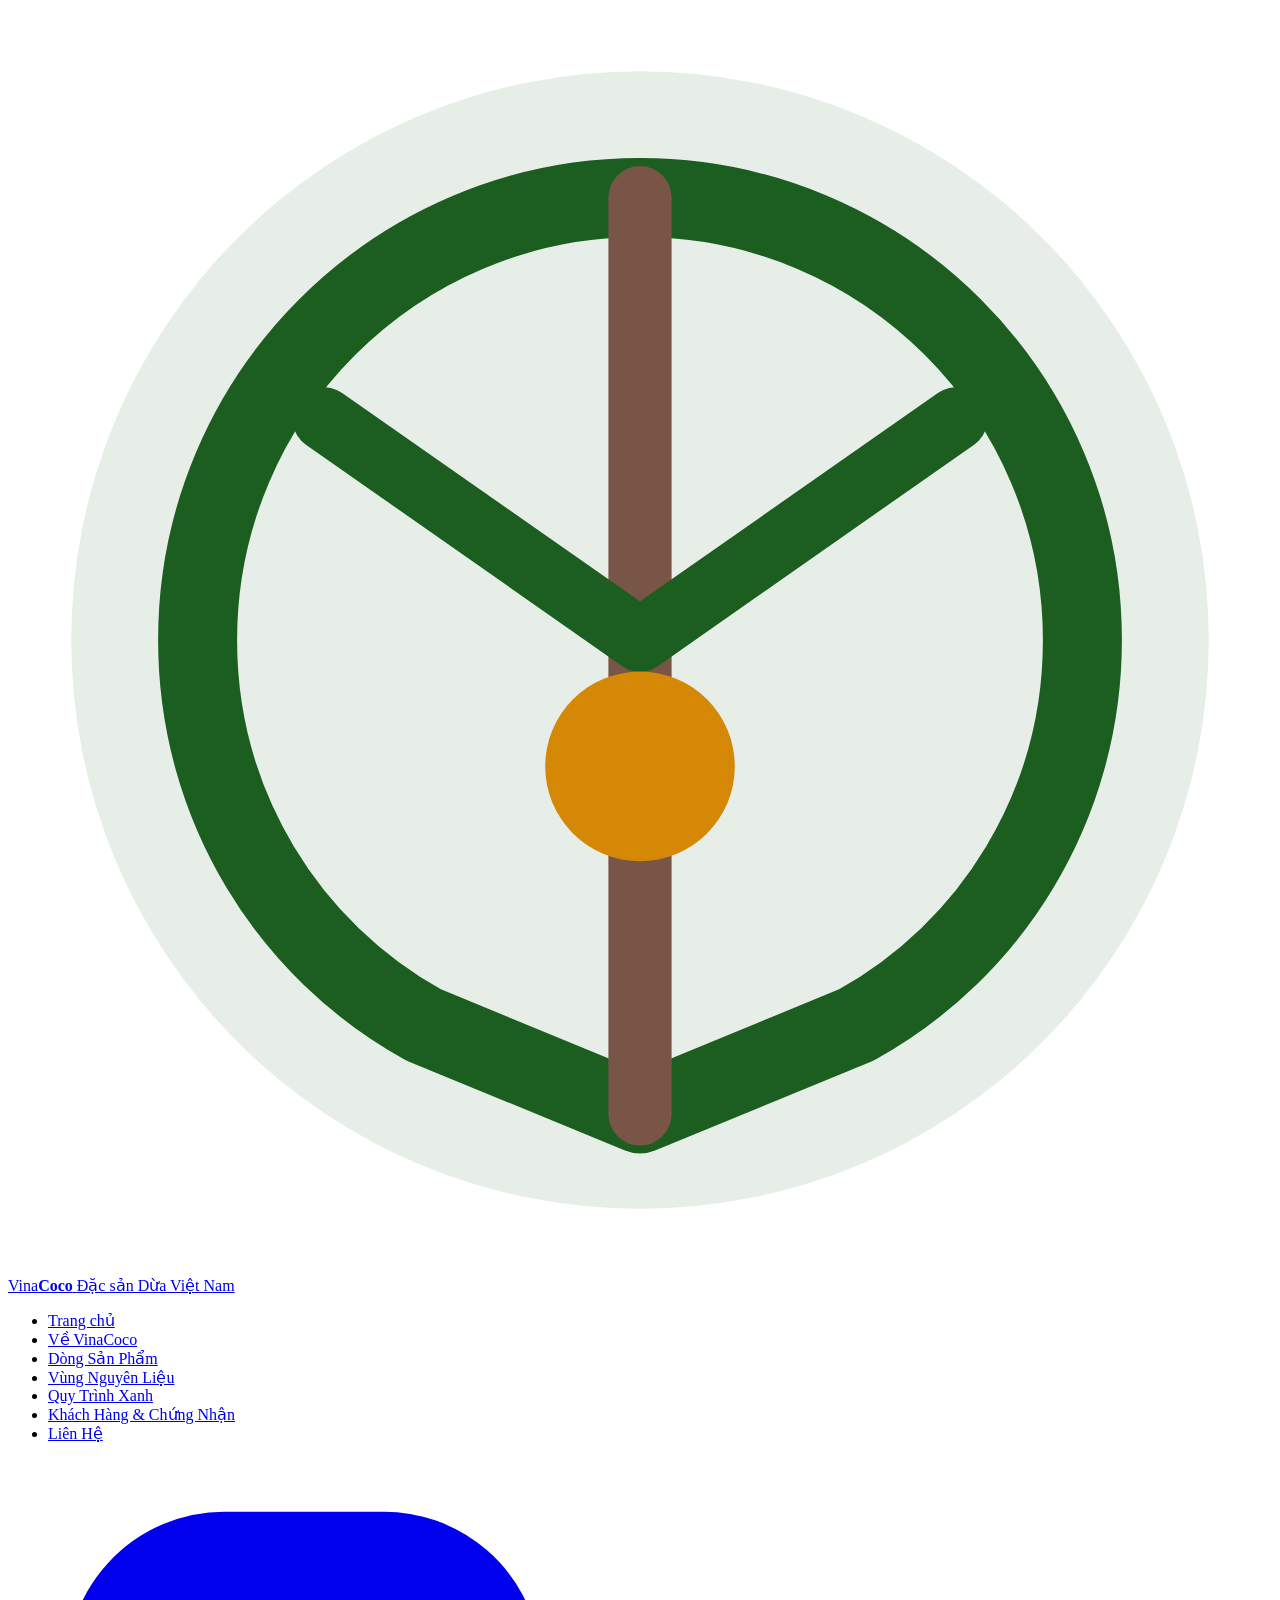
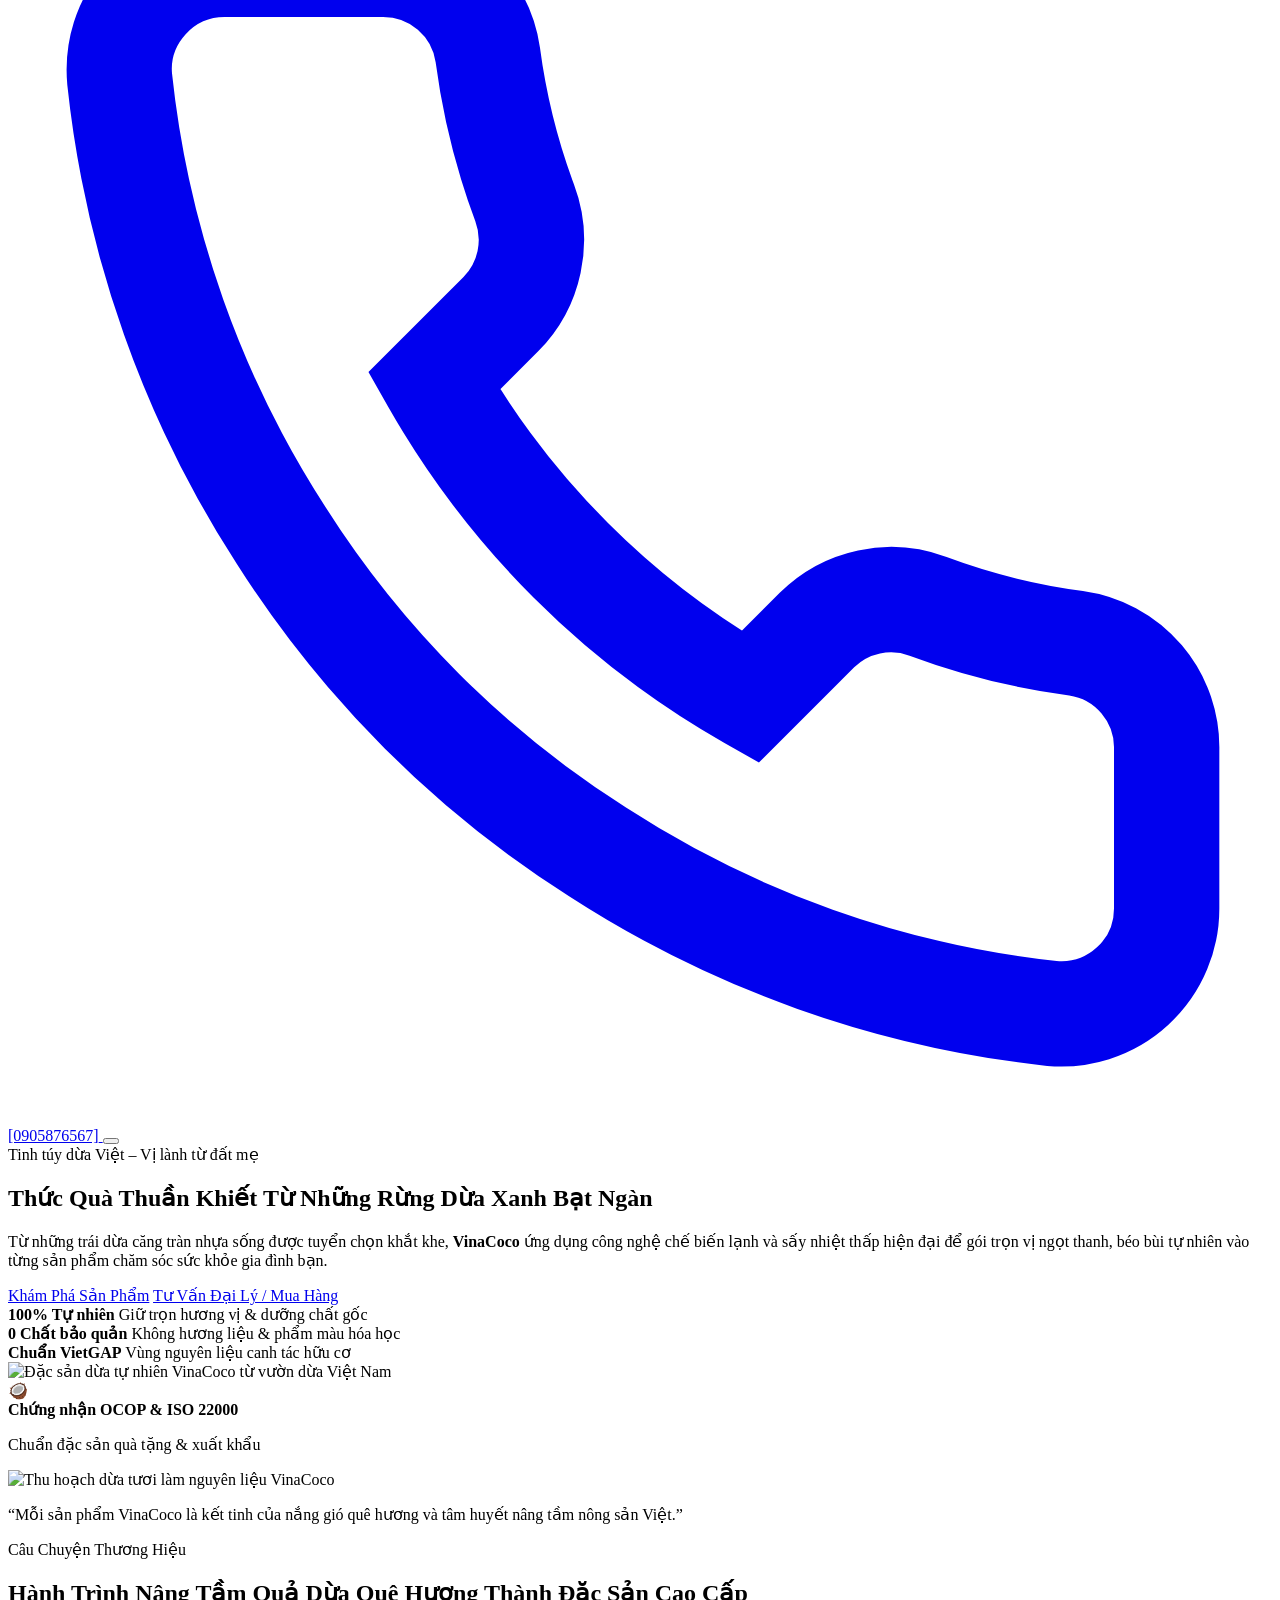
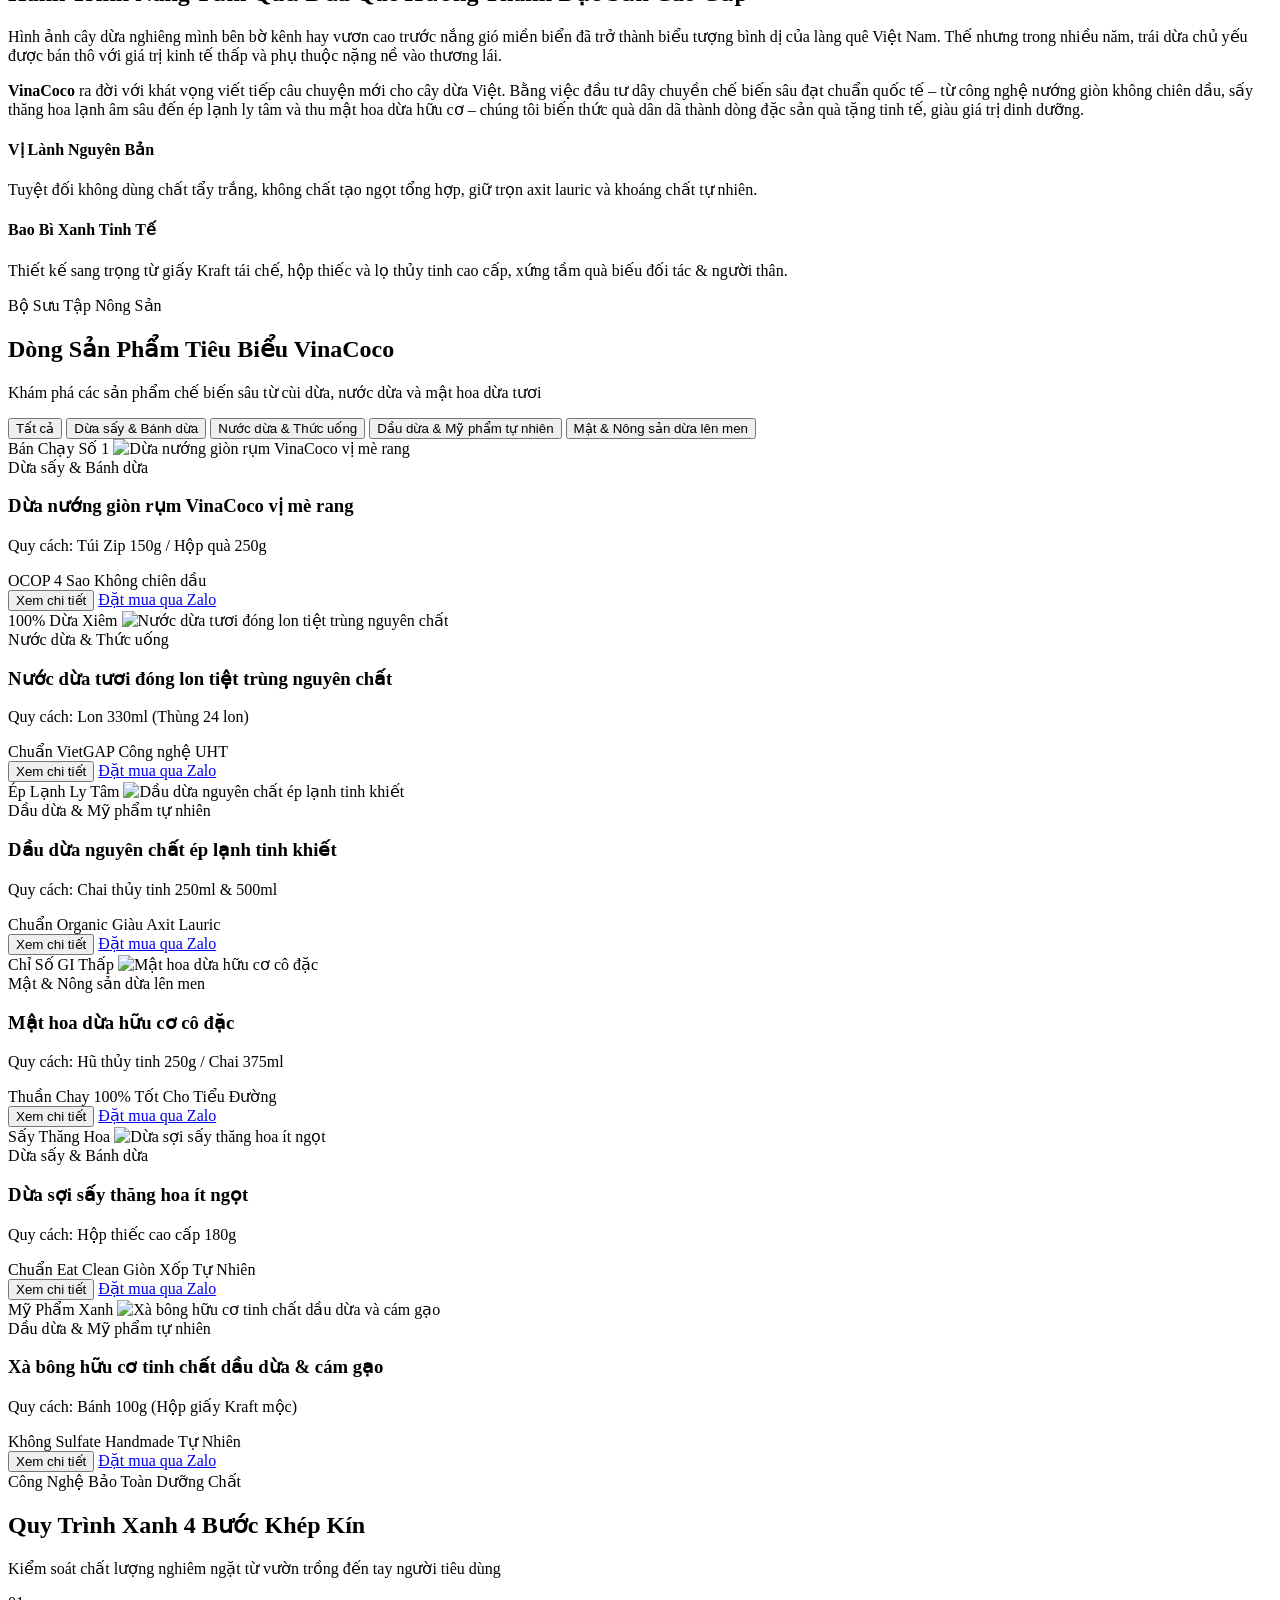
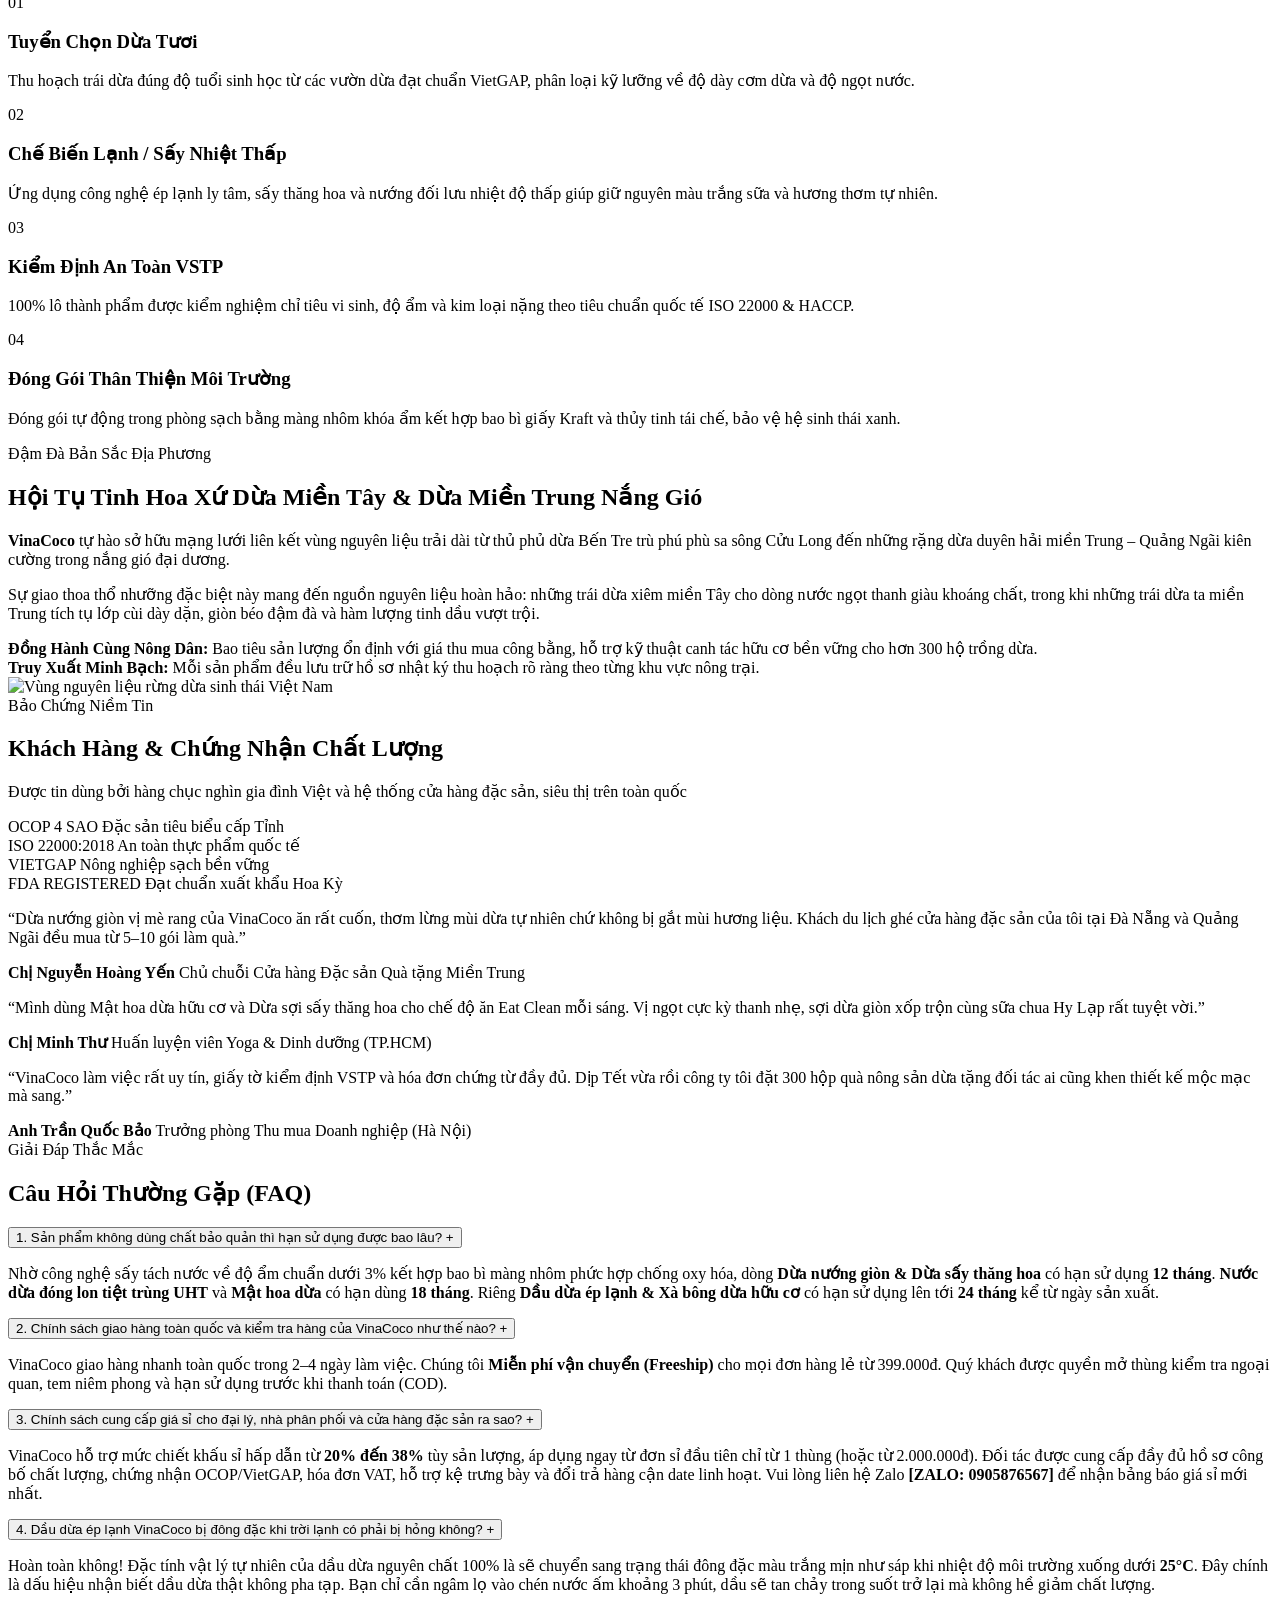
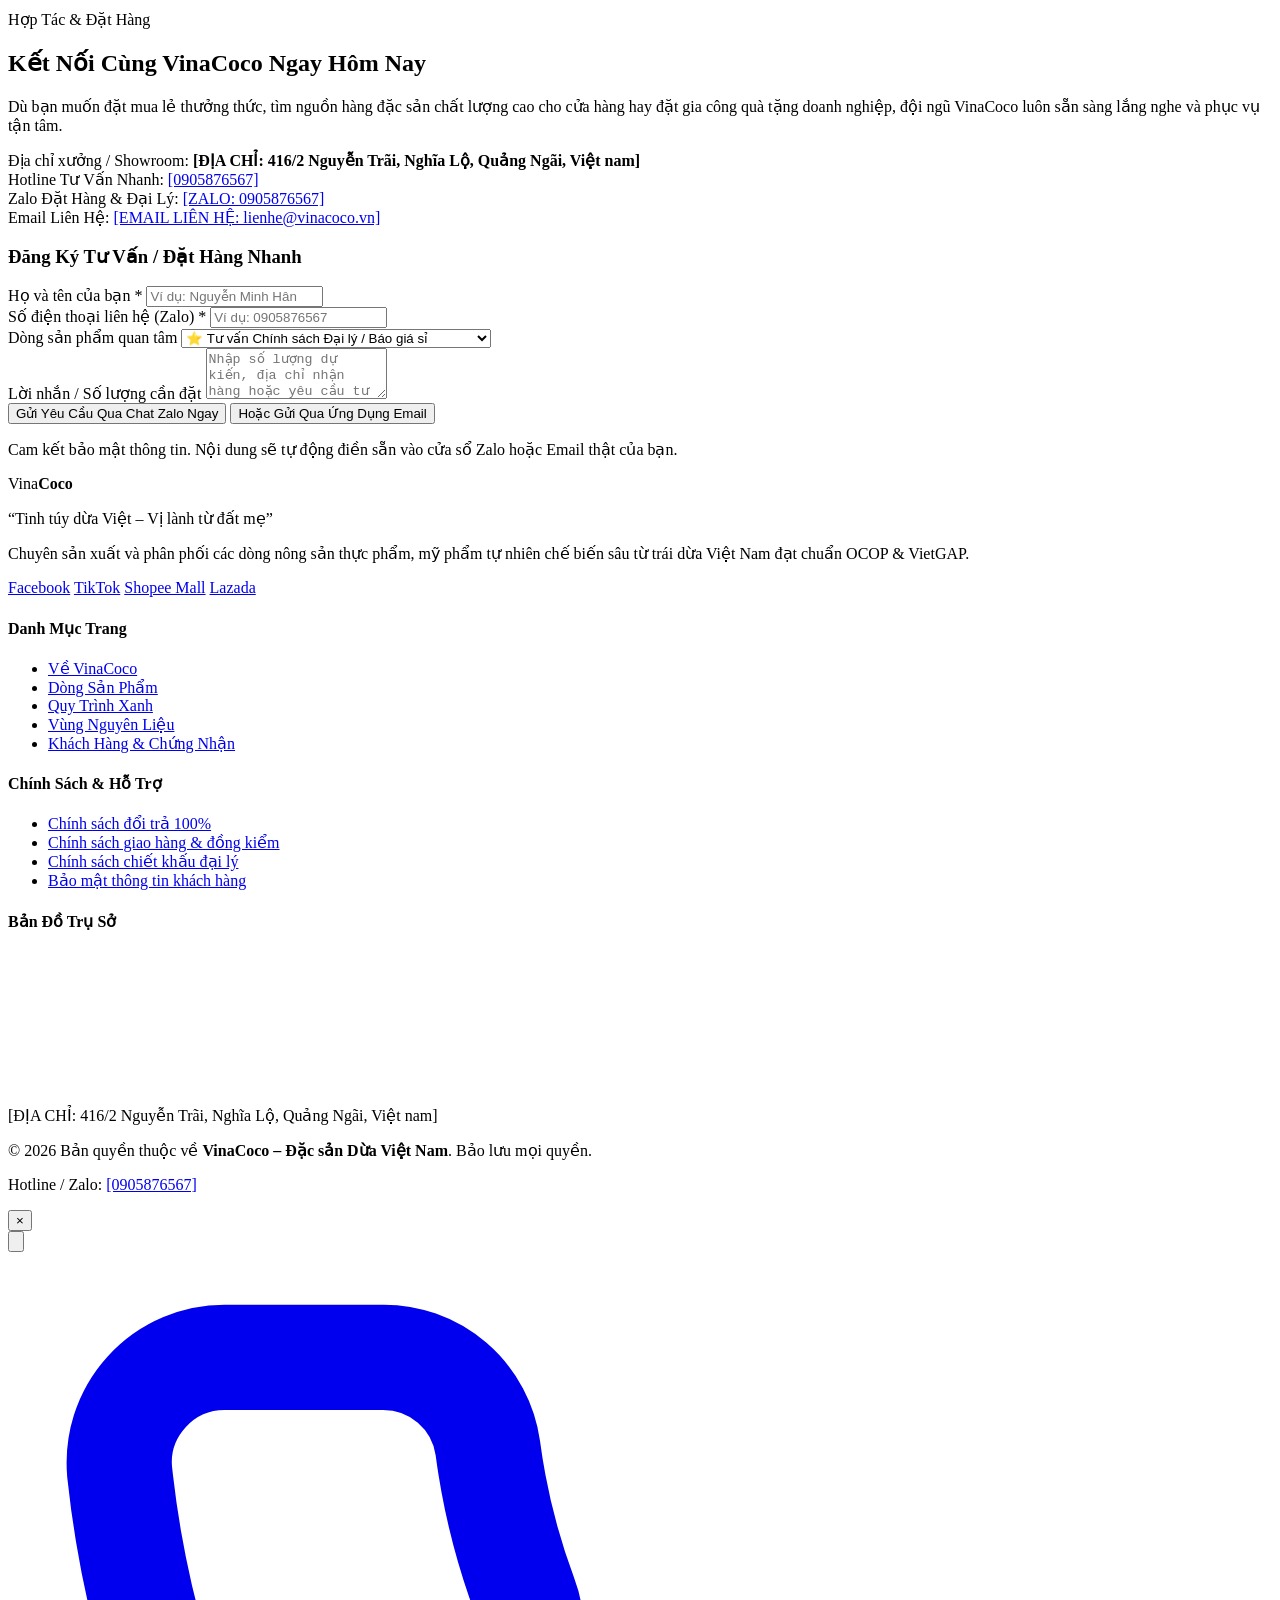
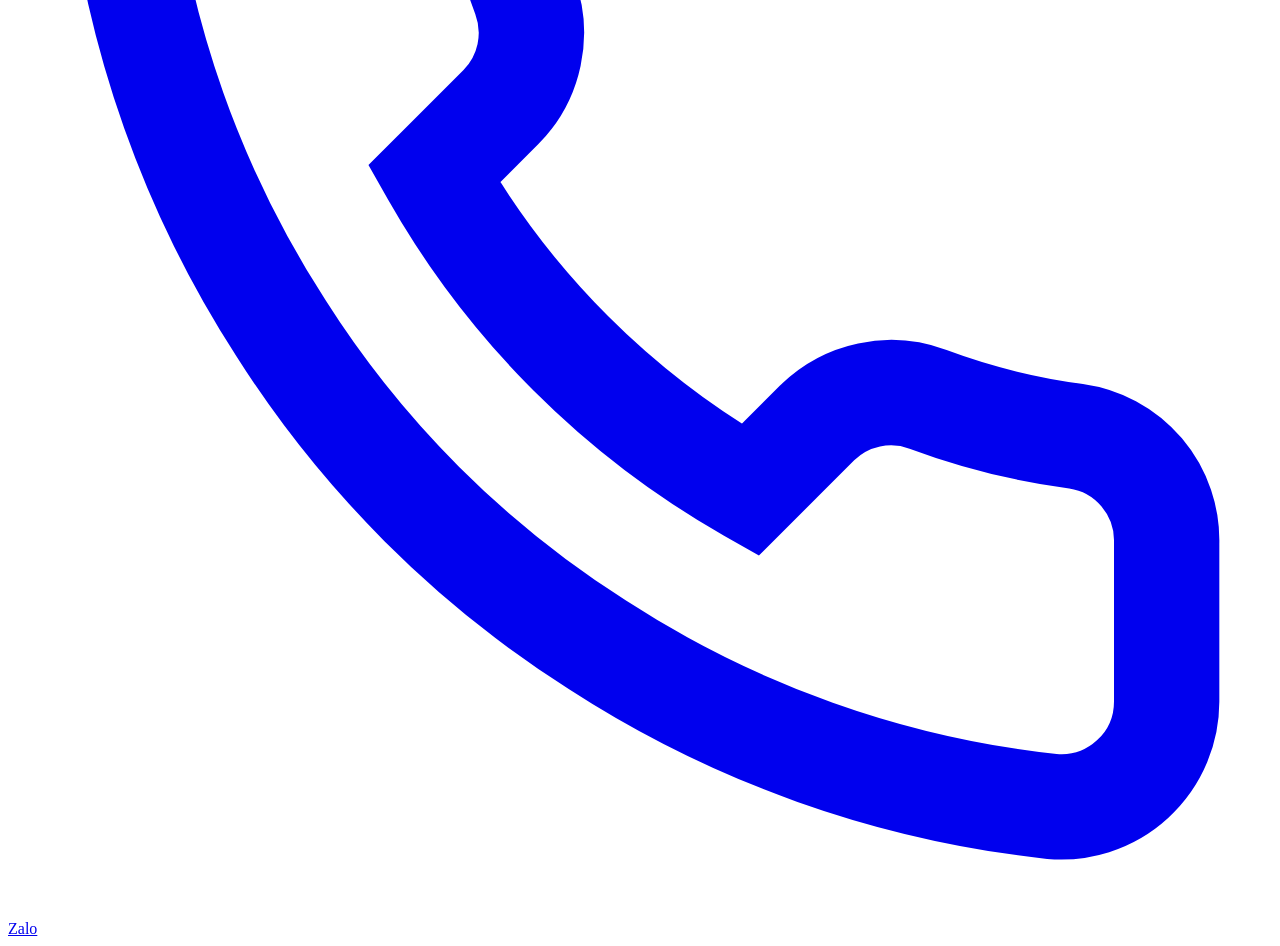
==== index.html @ f1f94097 "index.html" ====
<!DOCTYPE html>
<html lang="vi">
<head>
  <meta charset="UTF-8">
  <meta name="viewport" content="width=device-width, initial-scale=1.0">
  <title>VinaCoco – Đặc sản Dừa Việt Nam | Tinh túy dừa Việt – Vị lành từ đất mẹ</title>
  <meta name="description" content="VinaCoco chuyên cung cấp đặc sản dừa Việt Nam tự nhiên: dừa nướng giòn rụm vị mè rang, nước dừa tươi đóng lon, dầu dừa ép lạnh, mật hoa dừa hữu cơ và mỹ phẩm dừa lành tính.">
  <meta name="keywords" content="VinaCoco, đặc sản dừa Việt Nam, dừa nướng giòn rụm, dầu dừa ép lạnh, mật hoa dừa hữu cơ, dừa sấy thăng hoa, xà bông dầu dừa, đặc sản Bến Tre, đặc sản Quảng Ngãi">
  <meta name="author" content="VinaCoco">
  <meta name="robots" content="index, follow">

  <!-- Open Graph / Facebook / Zalo SEO -->
  <meta property="og:type" content="website">
  <meta property="og:title" content="VinaCoco – Đặc sản Dừa Việt Nam | Tinh túy dừa Việt – Vị lành từ đất mẹ">
  <meta property="og:description" content="Khám phá bộ sưu tập nông sản dừa chế biến sâu 100% tự nhiên, không chất bảo quản, đạt chuẩn OCOP & VietGAP. Quà tặng sức khỏe từ đất mẹ.">
  <meta property="og:image" content="https://images.unsplash.com/photo-1544378730-8b5104b18790?auto=format&fit=crop&w=1200&q=80">
  <meta property="og:locale" content="vi_VN">

  <!-- Google Fonts: Be Vietnam Pro & Plus Jakarta Sans -->
  <link rel="preconnect" href="https://fonts.googleapis.com">
  <link rel="preconnect" href="https://fonts.gstatic.com" crossorigin>
  <link href="https://fonts.googleapis.com/css2?family=Be+Vietnam+Pro:ital,wght@0,400;0,500;0,600;0,700;0,800;1,400&family=Plus+Jakarta+Sans:wght@600;700;800&display=swap" rel="stylesheet">

  <!-- Main Stylesheet -->
  <link rel="stylesheet" href="style.css">
</head>
<body>

  <!-- ==================== 1. HEADER & NAVIGATION BAR ==================== -->
  <header class="site-header" id="header">
    <div class="container nav-container">
      <a href="#hero" class="brand-logo" aria-label="VinaCoco - Trang chủ">
        <svg class="brand-svg" viewBox="0 0 40 40" fill="none" xmlns="http://www.w3.org/2000/svg">
          <circle cx="20" cy="20" r="18" fill="#1b5e20" fill-opacity="0.1"/>
          <path d="M20 6C12.268 6 6 12.268 6 20C6 25.25 8.88 29.82 13.15 32.18L20 35L26.85 32.18C31.12 29.82 34 25.25 34 20C34 12.268 27.732 6 20 6Z" stroke="#1b5e20" stroke-width="2.5" stroke-linecap="round" stroke-linejoin="round"/>
          <path d="M20 6V35" stroke="#795548" stroke-width="2" stroke-linecap="round"/>
          <path d="M20 20L30 13" stroke="#1b5e20" stroke-width="2" stroke-linecap="round"/>
          <path d="M20 20L10 13" stroke="#1b5e20" stroke-width="2" stroke-linecap="round"/>
          <circle cx="20" cy="24" r="3" fill="#d48806"/>
        </svg>
        <div class="brand-text-wrap">
          <span class="brand-name">Vina<strong>Coco</strong></span>
          <span class="brand-sub">Đặc sản Dừa Việt Nam</span>
        </div>
      </a>

      <nav class="nav-menu" id="nav-menu" aria-label="Điều hướng chính">
        <ul class="nav-list">
          <li><a href="#hero" class="nav-link active">Trang chủ</a></li>
          <li><a href="#about" class="nav-link">Về VinaCoco</a></li>
          <li><a href="#products" class="nav-link">Dòng Sản Phẩm</a></li>
          <li><a href="#origins" class="nav-link">Vùng Nguyên Liệu</a></li>
          <li><a href="#process" class="nav-link">Quy Trình Xanh</a></li>
          <li><a href="#testimonials" class="nav-link">Khách Hàng & Chứng Nhận</a></li>
          <li><a href="#contact" class="nav-link">Liên Hệ</a></li>
        </ul>
      </nav>

      <div class="nav-actions">
        <a href="https://zalo.me/0905876567" target="_blank" rel="noopener noreferrer" class="btn btn-primary btn-nav-cta">
          <svg class="icon-svg" viewBox="0 0 24 24" fill="none" stroke="currentColor" stroke-width="2">
            <path d="M22 16.92v3a2 2 0 0 1-2.18 2 19.79 19.79 0 0 1-8.63-3.07 19.5 19.5 0 0 1-6-6 19.79 19.79 0 0 1-3.07-8.67A2 2 0 0 1 4.11 2h3a2 2 0 0 1 2 1.72 12.84 12.84 0 0 0 .7 2.81 2 2 0 0 1-.45 2.11L8.09 9.91a16 16 0 0 0 6 6l1.27-1.27a2 2 0 0 1 2.11-.45 12.84 12.84 0 0 0 2.81.7A2 2 0 0 1 22 16.92z"/>
          </svg>
          <span>[0905876567]</span>
        </a>
        <button class="nav-toggle" id="nav-toggle" aria-label="Mở menu trên điện thoại" aria-expanded="false">
          <span class="bar"></span>
          <span class="bar"></span>
          <span class="bar"></span>
        </button>
      </div>
    </div>
  </header>

  <main>
    <!-- ==================== 2. HERO SECTION ==================== -->
    <section class="hero-section" id="hero">
      <div class="container hero-grid">
        <div class="hero-content">
          <div class="tagline-pill">
            <span class="dot"></span>
            <span>Tinh túy dừa Việt – Vị lành từ đất mẹ</span>
          </div>
          <h1 class="hero-title">Thức Quà Thuần Khiết Từ Những Rừng Dừa Xanh Bạt Ngàn</h1>
          <p class="hero-desc">
            Từ những trái dừa căng tràn nhựa sống được tuyển chọn khắt khe, <strong>VinaCoco</strong> ứng dụng công nghệ chế biến lạnh và sấy nhiệt thấp hiện đại để gói trọn vị ngọt thanh, béo bùi tự nhiên vào từng sản phẩm chăm sóc sức khỏe gia đình bạn.
          </p>
          <div class="hero-cta-group">
            <a href="#products" class="btn btn-primary btn-lg">Khám Phá Sản Phẩm</a>
            <a href="https://zalo.me/0905876567" target="_blank" rel="noopener noreferrer" class="btn btn-secondary btn-lg">Tư Vấn Đại Lý / Mua Hàng</a>
          </div>

          <!-- Stats Counter -->
          <div class="stats-grid">
            <div class="stat-item">
              <strong class="stat-number">100% Tự nhiên</strong>
              <span class="stat-text">Giữ trọn hương vị & dưỡng chất gốc</span>
            </div>
            <div class="stat-item">
              <strong class="stat-number">0 Chất bảo quản</strong>
              <span class="stat-text">Không hương liệu & phẩm màu hóa học</span>
            </div>
            <div class="stat-item">
              <strong class="stat-number">Chuẩn VietGAP</strong>
              <span class="stat-text">Vùng nguyên liệu canh tác hữu cơ</span>
            </div>
          </div>
        </div>

        <div class="hero-visual">
          <div class="hero-img-card">
            <!-- [ẢNH SẢN PHẨM] -->
            <img src="https://images.unsplash.com/photo-1544378730-8b5104b18790?auto=format&fit=crop&w=900&q=80" alt="Đặc sản dừa tự nhiên VinaCoco từ vườn dừa Việt Nam" loading="lazy">
            <div class="hero-floating-card">
              <div class="floating-icon">🥥</div>
              <div>
                <strong>Chứng nhận OCOP & ISO 22000</strong>
                <p>Chuẩn đặc sản quà tặng & xuất khẩu</p>
              </div>
            </div>
          </div>
        </div>
      </div>
    </section>

    <!-- ==================== 3. GIỚI THIỆU VINACOCO (ABOUT STORY) ==================== -->
    <section class="section about-section" id="about">
      <div class="container about-grid">
        <div class="about-media">
          <div class="about-img-main">
            <!-- [ẢNH SẢN PHẨM] -->
            <img src="https://images.unsplash.com/photo-1584947990158-75b2210cb558?auto=format&fit=crop&w=800&q=80" alt="Thu hoạch dừa tươi làm nguyên liệu VinaCoco" loading="lazy">
          </div>
          <div class="about-quote-box">
            <p>“Mỗi sản phẩm VinaCoco là kết tinh của nắng gió quê hương và tâm huyết nâng tầm nông sản Việt.”</p>
          </div>
        </div>

        <div class="about-text">
          <span class="section-badge">Câu Chuyện Thương Hiệu</span>
          <h2 class="section-title">Hành Trình Nâng Tầm Quả Dừa Quê Hương Thành Đặc Sản Cao Cấp</h2>
          <p class="paragraph">
            Hình ảnh cây dừa nghiêng mình bên bờ kênh hay vươn cao trước nắng gió miền biển đã trở thành biểu tượng bình dị của làng quê Việt Nam. Thế nhưng trong nhiều năm, trái dừa chủ yếu được bán thô với giá trị kinh tế thấp và phụ thuộc nặng nề vào thương lái.
          </p>
          <p class="paragraph">
            <strong>VinaCoco</strong> ra đời với khát vọng viết tiếp câu chuyện mới cho cây dừa Việt. Bằng việc đầu tư dây chuyền chế biến sâu đạt chuẩn quốc tế – từ công nghệ nướng giòn không chiên dầu, sấy thăng hoa lạnh âm sâu đến ép lạnh ly tâm và thu mật hoa dừa hữu cơ – chúng tôi biến thức quà dân dã thành dòng đặc sản quà tặng tinh tế, giàu giá trị dinh dưỡng.
          </p>
          <div class="about-pillars">
            <div class="pillar-card">
              <h4>Vị Lành Nguyên Bản</h4>
              <p>Tuyệt đối không dùng chất tẩy trắng, không chất tạo ngọt tổng hợp, giữ trọn axit lauric và khoáng chất tự nhiên.</p>
            </div>
            <div class="pillar-card">
              <h4>Bao Bì Xanh Tinh Tế</h4>
              <p>Thiết kế sang trọng từ giấy Kraft tái chế, hộp thiếc và lọ thủy tinh cao cấp, xứng tầm quà biếu đối tác & người thân.</p>
            </div>
          </div>
        </div>
      </div>
    </section>

    <!-- ==================== 4. DANH MỤC SẢN PHẨM & BỘ LỌC (PRODUCT SHOWCASE) ==================== -->
    <section class="section products-section" id="products">
      <div class="container">
        <div class="section-header text-center">
          <span class="section-badge">Bộ Sưu Tập Nông Sản</span>
          <h2 class="section-title">Dòng Sản Phẩm Tiêu Biểu VinaCoco</h2>
          <p class="section-desc">Khám phá các sản phẩm chế biến sâu từ cùi dừa, nước dừa và mật hoa dừa tươi</p>
        </div>

        <!-- Bộ lọc chuyên mục bằng Tab JS -->
        <div class="filter-bar" role="tablist" aria-label="Lọc danh mục sản phẩm">
          <button class="filter-tab active" data-filter="all" role="tab" aria-selected="true">Tất cả</button>
          <button class="filter-tab" data-filter="snack" role="tab" aria-selected="false">Dừa sấy & Bánh dừa</button>
          <button class="filter-tab" data-filter="drink" role="tab" aria-selected="false">Nước dừa & Thức uống</button>
          <button class="filter-tab" data-filter="cosmetic" role="tab" aria-selected="false">Dầu dừa & Mỹ phẩm tự nhiên</button>
          <button class="filter-tab" data-filter="fermented" role="tab" aria-selected="false">Mật & Nông sản dừa lên men</button>
        </div>

        <!-- Lưới hiển thị 6 sản phẩm -->
        <div class="products-grid" id="products-grid">

          <!-- Sản phẩm 1 -->
          <article class="product-card" data-category="snack">
            <div class="product-img-wrap">
              <span class="product-tag">Bán Chạy Số 1</span>
              <!-- [ẢNH SẢN PHẨM] -->
              <img src="https://images.unsplash.com/photo-1544378730-8b5104b18790?auto=format&fit=crop&w=650&q=80" alt="Dừa nướng giòn rụm VinaCoco vị mè rang" loading="lazy">
            </div>
            <div class="product-body">
              <span class="product-cat-label">Dừa sấy & Bánh dừa</span>
              <h3 class="product-name">Dừa nướng giòn rụm VinaCoco vị mè rang</h3>
              <p class="product-pack">Quy cách: Túi Zip 150g / Hộp quà 250g</p>
              <div class="product-badges">
                <span class="badge-mini">OCOP 4 Sao</span>
                <span class="badge-mini">Không chiên dầu</span>
              </div>
              <div class="product-btn-group">
                <button type="button" class="btn btn-outline btn-sm js-open-modal" data-id="p1">Xem chi tiết</button>
                <a href="https://zalo.me/0905876567?text=Chao%20VinaCoco,%20toi%20muon%20dat%20mua:%20Dua%20nuong%20gion%20rum%20vi%20me%20rang" target="_blank" rel="noopener noreferrer" class="btn btn-primary btn-sm">Đặt mua qua Zalo</a>
              </div>
            </div>
          </article>

          <!-- Sản phẩm 2 -->
          <article class="product-card" data-category="drink">
            <div class="product-img-wrap">
              <span class="product-tag">100% Dừa Xiêm</span>
              <!-- [ẢNH SẢN PHẨM] -->
              <img src="https://images.unsplash.com/photo-1525385133512-2f3bdd039054?auto=format&fit=crop&w=650&q=80" alt="Nước dừa tươi đóng lon tiệt trùng nguyên chất" loading="lazy">
            </div>
            <div class="product-body">
              <span class="product-cat-label">Nước dừa & Thức uống</span>
              <h3 class="product-name">Nước dừa tươi đóng lon tiệt trùng nguyên chất</h3>
              <p class="product-pack">Quy cách: Lon 330ml (Thùng 24 lon)</p>
              <div class="product-badges">
                <span class="badge-mini">Chuẩn VietGAP</span>
                <span class="badge-mini">Công nghệ UHT</span>
              </div>
              <div class="product-btn-group">
                <button type="button" class="btn btn-outline btn-sm js-open-modal" data-id="p2">Xem chi tiết</button>
                <a href="https://zalo.me/0905876567?text=Chao%20VinaCoco,%20toi%20muon%20dat%20mua:%20Nuoc%20dua%20tuoi%20dong%20lon%20tiet%20trung" target="_blank" rel="noopener noreferrer" class="btn btn-primary btn-sm">Đặt mua qua Zalo</a>
              </div>
            </div>
          </article>

          <!-- Sản phẩm 3 -->
          <article class="product-card" data-category="cosmetic">
            <div class="product-img-wrap">
              <span class="product-tag">Ép Lạnh Ly Tâm</span>
              <!-- [ẢNH SẢN PHẨM] -->
              <img src="https://images.unsplash.com/photo-1526947425960-945c6e72858f?auto=format&fit=crop&w=650&q=80" alt="Dầu dừa nguyên chất ép lạnh tinh khiết" loading="lazy">
            </div>
            <div class="product-body">
              <span class="product-cat-label">Dầu dừa & Mỹ phẩm tự nhiên</span>
              <h3 class="product-name">Dầu dừa nguyên chất ép lạnh tinh khiết</h3>
              <p class="product-pack">Quy cách: Chai thủy tinh 250ml & 500ml</p>
              <div class="product-badges">
                <span class="badge-mini">Chuẩn Organic</span>
                <span class="badge-mini">Giàu Axit Lauric</span>
              </div>
              <div class="product-btn-group">
                <button type="button" class="btn btn-outline btn-sm js-open-modal" data-id="p3">Xem chi tiết</button>
                <a href="https://zalo.me/0905876567?text=Chao%20VinaCoco,%20toi%20muon%20dat%20mua:%20Dau%20dua%20nguyen%20chat%20ep%20lanh" target="_blank" rel="noopener noreferrer" class="btn btn-primary btn-sm">Đặt mua qua Zalo</a>
              </div>
            </div>
          </article>

          <!-- Sản phẩm 4 -->
          <article class="product-card" data-category="fermented">
            <div class="product-img-wrap">
              <span class="product-tag">Chỉ Số GI Thấp</span>
              <!-- [ẢNH SẢN PHẨM] -->
              <img src="https://images.unsplash.com/photo-1587049352846-4a222e784d38?auto=format&fit=crop&w=650&q=80" alt="Mật hoa dừa hữu cơ cô đặc" loading="lazy">
            </div>
            <div class="product-body">
              <span class="product-cat-label">Mật & Nông sản dừa lên men</span>
              <h3 class="product-name">Mật hoa dừa hữu cơ cô đặc</h3>
              <p class="product-pack">Quy cách: Hũ thủy tinh 250g / Chai 375ml</p>
              <div class="product-badges">
                <span class="badge-mini">Thuần Chay 100%</span>
                <span class="badge-mini">Tốt Cho Tiểu Đường</span>
              </div>
              <div class="product-btn-group">
                <button type="button" class="btn btn-outline btn-sm js-open-modal" data-id="p4">Xem chi tiết</button>
                <a href="https://zalo.me/0905876567?text=Chao%20VinaCoco,%20toi%20muon%20dat%20mua:%20Mat%20hoa%20dua%20huu%20co%20co%20dac" target="_blank" rel="noopener noreferrer" class="btn btn-primary btn-sm">Đặt mua qua Zalo</a>
              </div>
            </div>
          </article>

          <!-- Sản phẩm 5 -->
          <article class="product-card" data-category="snack">
            <div class="product-img-wrap">
              <span class="product-tag">Sấy Thăng Hoa</span>
              <!-- [ẢNH SẢN PHẨM] -->
              <img src="https://images.unsplash.com/photo-1560769629-975ec94e6a86?auto=format&fit=crop&w=650&q=80" alt="Dừa sợi sấy thăng hoa ít ngọt" loading="lazy">
            </div>
            <div class="product-body">
              <span class="product-cat-label">Dừa sấy & Bánh dừa</span>
              <h3 class="product-name">Dừa sợi sấy thăng hoa ít ngọt</h3>
              <p class="product-pack">Quy cách: Hộp thiếc cao cấp 180g</p>
              <div class="product-badges">
                <span class="badge-mini">Chuẩn Eat Clean</span>
                <span class="badge-mini">Giòn Xốp Tự Nhiên</span>
              </div>
              <div class="product-btn-group">
                <button type="button" class="btn btn-outline btn-sm js-open-modal" data-id="p5">Xem chi tiết</button>
                <a href="https://zalo.me/0905876567?text=Chao%20VinaCoco,%20toi%20muon%20dat%20mua:%20Dua%20soi%20say%20thang%20hoa%20it%20ngot" target="_blank" rel="noopener noreferrer" class="btn btn-primary btn-sm">Đặt mua qua Zalo</a>
              </div>
            </div>
          </article>

          <!-- Sản phẩm 6 -->
          <article class="product-card" data-category="cosmetic">
            <div class="product-img-wrap">
              <span class="product-tag">Mỹ Phẩm Xanh</span>
              <!-- [ẢNH SẢN PHẨM] -->
              <img src="https://images.unsplash.com/photo-1600857062241-98e5dba7f214?auto=format&fit=crop&w=650&q=80" alt="Xà bông hữu cơ tinh chất dầu dừa và cám gạo" loading="lazy">
            </div>
            <div class="product-body">
              <span class="product-cat-label">Dầu dừa & Mỹ phẩm tự nhiên</span>
              <h3 class="product-name">Xà bông hữu cơ tinh chất dầu dừa & cám gạo</h3>
              <p class="product-pack">Quy cách: Bánh 100g (Hộp giấy Kraft mộc)</p>
              <div class="product-badges">
                <span class="badge-mini">Không Sulfate</span>
                <span class="badge-mini">Handmade Tự Nhiên</span>
              </div>
              <div class="product-btn-group">
                <button type="button" class="btn btn-outline btn-sm js-open-modal" data-id="p6">Xem chi tiết</button>
                <a href="https://zalo.me/0905876567?text=Chao%20VinaCoco,%20toi%20muon%20dat%20mua:%20Xa%20bong%20huu%20co%20dau%20dua%20cam%20gao" target="_blank" rel="noopener noreferrer" class="btn btn-primary btn-sm">Đặt mua qua Zalo</a>
              </div>
            </div>
          </article>

        </div>
      </div>
    </section>

    <!-- ==================== 5. QUY TRÌNH CHẾ BIẾN & CAM KẾT (PROCESS & STANDARDS) ==================== -->
    <section class="section process-section" id="process">
      <div class="container">
        <div class="section-header text-center">
          <span class="section-badge">Công Nghệ Bảo Toàn Dưỡng Chất</span>
          <h2 class="section-title">Quy Trình Xanh 4 Bước Khép Kín</h2>
          <p class="section-desc">Kiểm soát chất lượng nghiêm ngặt từ vườn trồng đến tay người tiêu dùng</p>
        </div>

        <div class="process-grid">
          <div class="process-step">
            <div class="step-index">01</div>
            <h3 class="step-heading">Tuyển Chọn Dừa Tươi</h3>
            <p class="step-text">Thu hoạch trái dừa đúng độ tuổi sinh học từ các vườn dừa đạt chuẩn VietGAP, phân loại kỹ lưỡng về độ dày cơm dừa và độ ngọt nước.</p>
          </div>
          <div class="process-step">
            <div class="step-index">02</div>
            <h3 class="step-heading">Chế Biến Lạnh / Sấy Nhiệt Thấp</h3>
            <p class="step-text">Ứng dụng công nghệ ép lạnh ly tâm, sấy thăng hoa và nướng đối lưu nhiệt độ thấp giúp giữ nguyên màu trắng sữa và hương thơm tự nhiên.</p>
          </div>
          <div class="process-step">
            <div class="step-index">03</div>
            <h3 class="step-heading">Kiểm Định An Toàn VSTP</h3>
            <p class="step-text">100% lô thành phẩm được kiểm nghiệm chỉ tiêu vi sinh, độ ẩm và kim loại nặng theo tiêu chuẩn quốc tế ISO 22000 & HACCP.</p>
          </div>
          <div class="process-step">
            <div class="step-index">04</div>
            <h3 class="step-heading">Đóng Gói Thân Thiện Môi Trường</h3>
            <p class="step-text">Đóng gói tự động trong phòng sạch bằng màng nhôm khóa ẩm kết hợp bao bì giấy Kraft và thủy tinh tái chế, bảo vệ hệ sinh thái xanh.</p>
          </div>
        </div>
      </div>
    </section>

    <!-- ==================== 6. VÙNG NGUYÊN LIỆU & BẢN SẮC (ORIGINS) ==================== -->
    <section class="section origins-section" id="origins">
      <div class="container">
        <div class="origins-box">
          <div class="origins-info">
            <span class="section-badge">Đậm Đà Bản Sắc Địa Phương</span>
            <h2 class="section-title">Hội Tụ Tinh Hoa Xứ Dừa Miền Tây & Dừa Miền Trung Nắng Gió</h2>
            <p class="paragraph">
              <strong>VinaCoco</strong> tự hào sở hữu mạng lưới liên kết vùng nguyên liệu trải dài từ thủ phủ dừa Bến Tre trù phú phù sa sông Cửu Long đến những rặng dừa duyên hải miền Trung – Quảng Ngãi kiên cường trong nắng gió đại dương.
            </p>
            <p class="paragraph">
              Sự giao thoa thổ nhưỡng đặc biệt này mang đến nguồn nguyên liệu hoàn hảo: những trái dừa xiêm miền Tây cho dòng nước ngọt thanh giàu khoáng chất, trong khi những trái dừa ta miền Trung tích tụ lớp cùi dày dặn, giòn béo đậm đà và hàm lượng tinh dầu vượt trội.
            </p>
            <div class="origins-highlights">
              <div class="origin-point">
                <strong>Đồng Hành Cùng Nông Dân:</strong> Bao tiêu sản lượng ổn định với giá thu mua công bằng, hỗ trợ kỹ thuật canh tác hữu cơ bền vững cho hơn 300 hộ trồng dừa.
              </div>
              <div class="origin-point">
                <strong>Truy Xuất Minh Bạch:</strong> Mỗi sản phẩm đều lưu trữ hồ sơ nhật ký thu hoạch rõ ràng theo từng khu vực nông trại.
              </div>
            </div>
          </div>
          <div class="origins-visual">
            <!-- [ẢNH SẢN PHẨM] -->
            <img src="https://images.unsplash.com/photo-1507525428034-b723cf961d3e?auto=format&fit=crop&w=900&q=80" alt="Vùng nguyên liệu rừng dừa sinh thái Việt Nam" loading="lazy">
          </div>
        </div>
      </div>
    </section>

    <!-- ==================== KHÁCH HÀNG & CHỨNG NHẬN (TESTIMONIALS) ==================== -->
    <section class="section testimonials-section" id="testimonials">
      <div class="container">
        <div class="section-header text-center">
          <span class="section-badge">Bảo Chứng Niềm Tin</span>
          <h2 class="section-title">Khách Hàng & Chứng Nhận Chất Lượng</h2>
          <p class="section-desc">Được tin dùng bởi hàng chục nghìn gia đình Việt và hệ thống cửa hàng đặc sản, siêu thị trên toàn quốc</p>
        </div>

        <div class="cert-grid">
          <div class="cert-card">
            <span class="cert-title">OCOP 4 SAO</span>
            <span class="cert-sub">Đặc sản tiêu biểu cấp Tỉnh</span>
          </div>
          <div class="cert-card">
            <span class="cert-title">ISO 22000:2018</span>
            <span class="cert-sub">An toàn thực phẩm quốc tế</span>
          </div>
          <div class="cert-card">
            <span class="cert-title">VIETGAP</span>
            <span class="cert-sub">Nông nghiệp sạch bền vững</span>
          </div>
          <div class="cert-card">
            <span class="cert-title">FDA REGISTERED</span>
            <span class="cert-sub">Đạt chuẩn xuất khẩu Hoa Kỳ</span>
          </div>
        </div>

        <div class="testimonial-grid">
          <div class="testimonial-card">
            <p class="testimonial-text">“Dừa nướng giòn vị mè rang của VinaCoco ăn rất cuốn, thơm lừng mùi dừa tự nhiên chứ không bị gắt mùi hương liệu. Khách du lịch ghé cửa hàng đặc sản của tôi tại Đà Nẵng và Quảng Ngãi đều mua từ 5–10 gói làm quà.”</p>
            <div class="testimonial-user">
              <strong>Chị Nguyễn Hoàng Yến</strong>
              <span>Chủ chuỗi Cửa hàng Đặc sản Quà tặng Miền Trung</span>
            </div>
          </div>
          <div class="testimonial-card">
            <p class="testimonial-text">“Mình dùng Mật hoa dừa hữu cơ và Dừa sợi sấy thăng hoa cho chế độ ăn Eat Clean mỗi sáng. Vị ngọt cực kỳ thanh nhẹ, sợi dừa giòn xốp trộn cùng sữa chua Hy Lạp rất tuyệt vời.”</p>
            <div class="testimonial-user">
              <strong>Chị Minh Thư</strong>
              <span>Huấn luyện viên Yoga & Dinh dưỡng (TP.HCM)</span>
            </div>
          </div>
          <div class="testimonial-card">
            <p class="testimonial-text">“VinaCoco làm việc rất uy tín, giấy tờ kiểm định VSTP và hóa đơn chứng từ đầy đủ. Dịp Tết vừa rồi công ty tôi đặt 300 hộp quà nông sản dừa tặng đối tác ai cũng khen thiết kế mộc mạc mà sang.”</p>
            <div class="testimonial-user">
              <strong>Anh Trần Quốc Bảo</strong>
              <span>Trưởng phòng Thu mua Doanh nghiệp (Hà Nội)</span>
            </div>
          </div>
        </div>
      </div>
    </section>

    <!-- ==================== 7. BẢNG CÂU HỎI THƯỜNG GẶP (FAQ ACCORDION) ==================== -->
    <section class="section faq-section" id="faq">
      <div class="container faq-wrapper">
        <div class="section-header text-center">
          <span class="section-badge">Giải Đáp Thắc Mắc</span>
          <h2 class="section-title">Câu Hỏi Thường Gặp (FAQ)</h2>
        </div>

        <div class="accordion" id="faq-accordion">
          <div class="accordion-item">
            <button type="button" class="accordion-trigger" aria-expanded="false">
              <span>1. Sản phẩm không dùng chất bảo quản thì hạn sử dụng được bao lâu?</span>
              <span class="accordion-icon" aria-hidden="true">+</span>
            </button>
            <div class="accordion-panel">
              <div class="accordion-content">
                <p>Nhờ công nghệ sấy tách nước về độ ẩm chuẩn dưới 3% kết hợp bao bì màng nhôm phức hợp chống oxy hóa, dòng <strong>Dừa nướng giòn & Dừa sấy thăng hoa</strong> có hạn sử dụng <strong>12 tháng</strong>. <strong>Nước dừa đóng lon tiệt trùng UHT</strong> và <strong>Mật hoa dừa</strong> có hạn dùng <strong>18 tháng</strong>. Riêng <strong>Dầu dừa ép lạnh & Xà bông dừa hữu cơ</strong> có hạn sử dụng lên tới <strong>24 tháng</strong> kể từ ngày sản xuất.</p>
              </div>
            </div>
          </div>

          <div class="accordion-item">
            <button type="button" class="accordion-trigger" aria-expanded="false">
              <span>2. Chính sách giao hàng toàn quốc và kiểm tra hàng của VinaCoco như thế nào?</span>
              <span class="accordion-icon" aria-hidden="true">+</span>
            </button>
            <div class="accordion-panel">
              <div class="accordion-content">
                <p>VinaCoco giao hàng nhanh toàn quốc trong 2–4 ngày làm việc. Chúng tôi <strong>Miễn phí vận chuyển (Freeship)</strong> cho mọi đơn hàng lẻ từ 399.000đ. Quý khách được quyền mở thùng kiểm tra ngoại quan, tem niêm phong và hạn sử dụng trước khi thanh toán (COD).</p>
              </div>
            </div>
          </div>

          <div class="accordion-item">
            <button type="button" class="accordion-trigger" aria-expanded="false">
              <span>3. Chính sách cung cấp giá sỉ cho đại lý, nhà phân phối và cửa hàng đặc sản ra sao?</span>
              <span class="accordion-icon" aria-hidden="true">+</span>
            </button>
            <div class="accordion-panel">
              <div class="accordion-content">
                <p>VinaCoco hỗ trợ mức chiết khấu sỉ hấp dẫn từ <strong>20% đến 38%</strong> tùy sản lượng, áp dụng ngay từ đơn sỉ đầu tiên chỉ từ 1 thùng (hoặc từ 2.000.000đ). Đối tác được cung cấp đầy đủ hồ sơ công bố chất lượng, chứng nhận OCOP/VietGAP, hóa đơn VAT, hỗ trợ kệ trưng bày và đổi trả hàng cận date linh hoạt. Vui lòng liên hệ Zalo <strong>[ZALO: 0905876567]</strong> để nhận bảng báo giá sỉ mới nhất.</p>
              </div>
            </div>
          </div>

          <div class="accordion-item">
            <button type="button" class="accordion-trigger" aria-expanded="false">
              <span>4. Dầu dừa ép lạnh VinaCoco bị đông đặc khi trời lạnh có phải bị hỏng không?</span>
              <span class="accordion-icon" aria-hidden="true">+</span>
            </button>
            <div class="accordion-panel">
              <div class="accordion-content">
                <p>Hoàn toàn không! Đặc tính vật lý tự nhiên của dầu dừa nguyên chất 100% là sẽ chuyển sang trạng thái đông đặc màu trắng mịn như sáp khi nhiệt độ môi trường xuống dưới <strong>25°C</strong>. Đây chính là dấu hiệu nhận biết dầu dừa thật không pha tạp. Bạn chỉ cần ngâm lọ vào chén nước ấm khoảng 3 phút, dầu sẽ tan chảy trong suốt trở lại mà không hề giảm chất lượng.</p>
              </div>
            </div>
          </div>
        </div>
      </div>
    </section>

    <!-- ==================== 8. KHỐI LIÊN HỆ & ĐẶT HÀNG ĐỐI TÁC (CONTACT FORM) ==================== -->
    <section class="section contact-section" id="contact">
      <div class="container contact-grid">
        <div class="contact-details">
          <span class="section-badge">Hợp Tác & Đặt Hàng</span>
          <h2 class="section-title">Kết Nối Cùng VinaCoco Ngay Hôm Nay</h2>
          <p class="paragraph">
            Dù bạn muốn đặt mua lẻ thưởng thức, tìm nguồn hàng đặc sản chất lượng cao cho cửa hàng hay đặt gia công quà tặng doanh nghiệp, đội ngũ VinaCoco luôn sẵn sàng lắng nghe và phục vụ tận tâm.
          </p>

          <div class="contact-info-list">
            <div class="contact-info-card">
              <span class="info-title">Địa chỉ xưởng / Showroom:</span>
              <strong class="info-value">[ĐỊA CHỈ: 416/2 Nguyễn Trãi, Nghĩa Lộ, Quảng Ngãi, Việt nam]</strong>
            </div>
            <div class="contact-info-card">
              <span class="info-title">Hotline Tư Vấn Nhanh:</span>
              <a href="tel:0905876567" class="info-value highlight">[0905876567]</a>
            </div>
            <div class="contact-info-card">
              <span class="info-title">Zalo Đặt Hàng & Đại Lý:</span>
              <a href="https://zalo.me/0905876567" target="_blank" rel="noopener noreferrer" class="info-value highlight">[ZALO: 0905876567]</a>
            </div>
            <div class="contact-info-card">
              <span class="info-title">Email Liên Hệ:</span>
              <a href="mailto:lienhe@vinacoco.vn" class="info-value">[EMAIL LIÊN HỆ: lienhe@vinacoco.vn]</a>
            </div>
          </div>
        </div>

        <div class="contact-form-box">
          <h3 class="form-heading">Đăng Ký Tư Vấn / Đặt Hàng Nhanh</h3>
          <form id="contact-form" novalidate>
            <div class="form-field">
              <label for="fullname">Họ và tên của bạn <span class="req">*</span></label>
              <input type="text" id="fullname" name="fullname" placeholder="Ví dụ: Nguyễn Minh Hân" required>
              <small class="field-error" id="error-fullname"></small>
            </div>

            <div class="form-field">
              <label for="phone">Số điện thoại liên hệ (Zalo) <span class="req">*</span></label>
              <input type="tel" id="phone" name="phone" placeholder="Ví dụ: 0905876567" required>
              <small class="field-error" id="error-phone"></small>
            </div>

            <div class="form-field">
              <label for="interest">Dòng sản phẩm quan tâm</label>
              <select id="interest" name="interest">
                <option value="Tư vấn Chính sách Đại lý / Nhập sỉ">⭐ Tư vấn Chính sách Đại lý / Báo giá sỉ</option>
                <option value="Dừa nướng giòn rụm VinaCoco vị mè rang">1. Dừa nướng giòn rụm VinaCoco vị mè rang</option>
                <option value="Nước dừa tươi đóng lon tiệt trùng nguyên chất">2. Nước dừa tươi đóng lon tiệt trùng nguyên chất</option>
                <option value="Dầu dừa nguyên chất ép lạnh tinh khiết">3. Dầu dừa nguyên chất ép lạnh tinh khiết</option>
                <option value="Mật hoa dừa hữu cơ cô đặc">4. Mật hoa dừa hữu cơ cô đặc</option>
                <option value="Dừa sợi sấy thăng hoa ít ngọt">5. Dừa sợi sấy thăng hoa ít ngọt</option>
                <option value="Xà bông hữu cơ tinh chất dầu dừa & cám gạo">6. Xà bông hữu cơ tinh chất dầu dừa & cám gạo</option>
              </select>
            </div>

            <div class="form-field">
              <label for="message">Lời nhắn / Số lượng cần đặt</label>
              <textarea id="message" name="message" rows="3" placeholder="Nhập số lượng dự kiến, địa chỉ nhận hàng hoặc yêu cầu tư vấn..."></textarea>
            </div>

            <div class="form-actions">
              <button type="submit" class="btn btn-primary btn-block">
                Gửi Yêu Cầu Qua Chat Zalo Ngay
              </button>
              <button type="button" id="btn-mailto" class="btn btn-outline btn-block">
                Hoặc Gửi Qua Ứng Dụng Email
              </button>
            </div>
            <p class="form-caption">Cam kết bảo mật thông tin. Nội dung sẽ tự động điền sẵn vào cửa sổ Zalo hoặc Email thật của bạn.</p>
          </form>
        </div>
      </div>
    </section>
  </main>

  <!-- ==================== 9. FOOTER ==================== -->
  <footer class="site-footer">
    <div class="container footer-grid">
      <div class="footer-col">
        <div class="brand-logo footer-brand">
          <span class="brand-name text-white">Vina<strong>Coco</strong></span>
        </div>
        <p class="footer-slogan">“Tinh túy dừa Việt – Vị lành từ đất mẹ”</p>
        <p class="footer-text">
          Chuyên sản xuất và phân phối các dòng nông sản thực phẩm, mỹ phẩm tự nhiên chế biến sâu từ trái dừa Việt Nam đạt chuẩn OCOP & VietGAP.
        </p>
        <div class="social-row">
          <a href="https://facebook.com" target="_blank" rel="noopener noreferrer" class="social-pill">Facebook</a>
          <a href="https://tiktok.com" target="_blank" rel="noopener noreferrer" class="social-pill">TikTok</a>
          <a href="https://shopee.vn" target="_blank" rel="noopener noreferrer" class="social-pill">Shopee Mall</a>
          <a href="https://lazada.vn" target="_blank" rel="noopener noreferrer" class="social-pill">Lazada</a>
        </div>
      </div>

      <div class="footer-col">
        <h4 class="footer-title">Danh Mục Trang</h4>
        <ul class="footer-menu">
          <li><a href="#about">Về VinaCoco</a></li>
          <li><a href="#products">Dòng Sản Phẩm</a></li>
          <li><a href="#process">Quy Trình Xanh</a></li>
          <li><a href="#origins">Vùng Nguyên Liệu</a></li>
          <li><a href="#testimonials">Khách Hàng & Chứng Nhận</a></li>
        </ul>
      </div>

      <div class="footer-col">
        <h4 class="footer-title">Chính Sách & Hỗ Trợ</h4>
        <ul class="footer-menu">
          <li><a href="#faq">Chính sách đổi trả 100%</a></li>
          <li><a href="#faq">Chính sách giao hàng & đồng kiểm</a></li>
          <li><a href="#contact">Chính sách chiết khấu đại lý</a></li>
          <li><a href="#contact">Bảo mật thông tin khách hàng</a></li>
        </ul>
      </div>

      <div class="footer-col">
        <h4 class="footer-title">Bản Đồ Trụ Sở</h4>
        <div class="map-frame">
          <iframe 
            title="Bản đồ Google Maps VinaCoco Quảng Ngãi"
            src="https://www.google.com/maps?q=416/2+Nguyen+Trai,+Nghia+Lo,+Quang+Ngai,+Vietnam&output=embed" 
            width="100%" 
            height="150" 
            style="border:0; border-radius: 8px;" 
            allowfullscreen="" 
            loading="lazy" 
            referrerpolicy="no-referrer-when-downgrade">
          </iframe>
          <span class="map-note">[ĐỊA CHỈ: 416/2 Nguyễn Trãi, Nghĩa Lộ, Quảng Ngãi, Việt nam]</span>
        </div>
      </div>
    </div>

    <div class="footer-bottom">
      <div class="container footer-bottom-inner">
        <p>© 2026 Bản quyền thuộc về <strong>VinaCoco – Đặc sản Dừa Việt Nam</strong>. Bảo lưu mọi quyền.</p>
        <p>Hotline / Zalo: <a href="tel:0905876567" class="text-white font-semibold">[0905876567]</a></p>
      </div>
    </div>
  </footer>

  <!-- ==================== POPUP MODAL CHI TIẾT SẢN PHẨM ==================== -->
  <div class="modal-backdrop" id="product-modal" aria-hidden="true" role="dialog" aria-modal="true">
    <div class="modal-overlay" id="modal-overlay"></div>
    <div class="modal-box">
      <button type="button" class="modal-close-btn" id="modal-close" aria-label="Đóng cửa sổ chi tiết">&times;</button>
      <div class="modal-content-area" id="modal-body">
        <!-- Nội dung chi tiết sản phẩm được render tự động từ main.js -->
      </div>
    </div>
  </div>

  <!-- ==================== 10. NÚT HỖ TRỢ NHANH NỔI (FLOATING ACTION BUTTONS) ==================== -->
  <div class="floating-widget">
    <button type="button" id="back-to-top" class="fab-item fab-top" aria-label="Cuộn lên đầu trang" title="Lên đầu trang">
      <svg viewBox="0 0 24 24" fill="none" stroke="currentColor" stroke-width="2.5">
        <polyline points="18 15 12 9 6 15"></polyline>
      </svg>
    </button>
    <a href="tel:0905876567" class="fab-item fab-call" aria-label="Gọi Hotline [0905876567]" title="Gọi Hotline: [0905876567]">
      <svg viewBox="0 0 24 24" fill="none" stroke="currentColor" stroke-width="2">
        <path d="M22 16.92v3a2 2 0 0 1-2.18 2 19.79 19.79 0 0 1-8.63-3.07 19.5 19.5 0 0 1-6-6 19.79 19.79 0 0 1-3.07-8.67A2 2 0 0 1 4.11 2h3a2 2 0 0 1 2 1.72 12.84 12.84 0 0 0 .7 2.81 2 2 0 0 1-.45 2.11L8.09 9.91a16 16 0 0 0 6 6l1.27-1.27a2 2 0 0 1 2.11-.45 12.84 12.84 0 0 0 2.81.7A2 2 0 0 1 22 16.92z"/>
      </svg>
    </a>
    <a href="https://zalo.me/0905876567" target="_blank" rel="noopener noreferrer" class="fab-item fab-zalo" aria-label="Chat Zalo [ZALO: 0905876567]" title="Chat Zalo: [ZALO: 0905876567]">
      <span>Zalo</span>
    </a>
  </div>

  <!-- Main JavaScript -->
  <script src="main.js"></script>
</body>
</html>
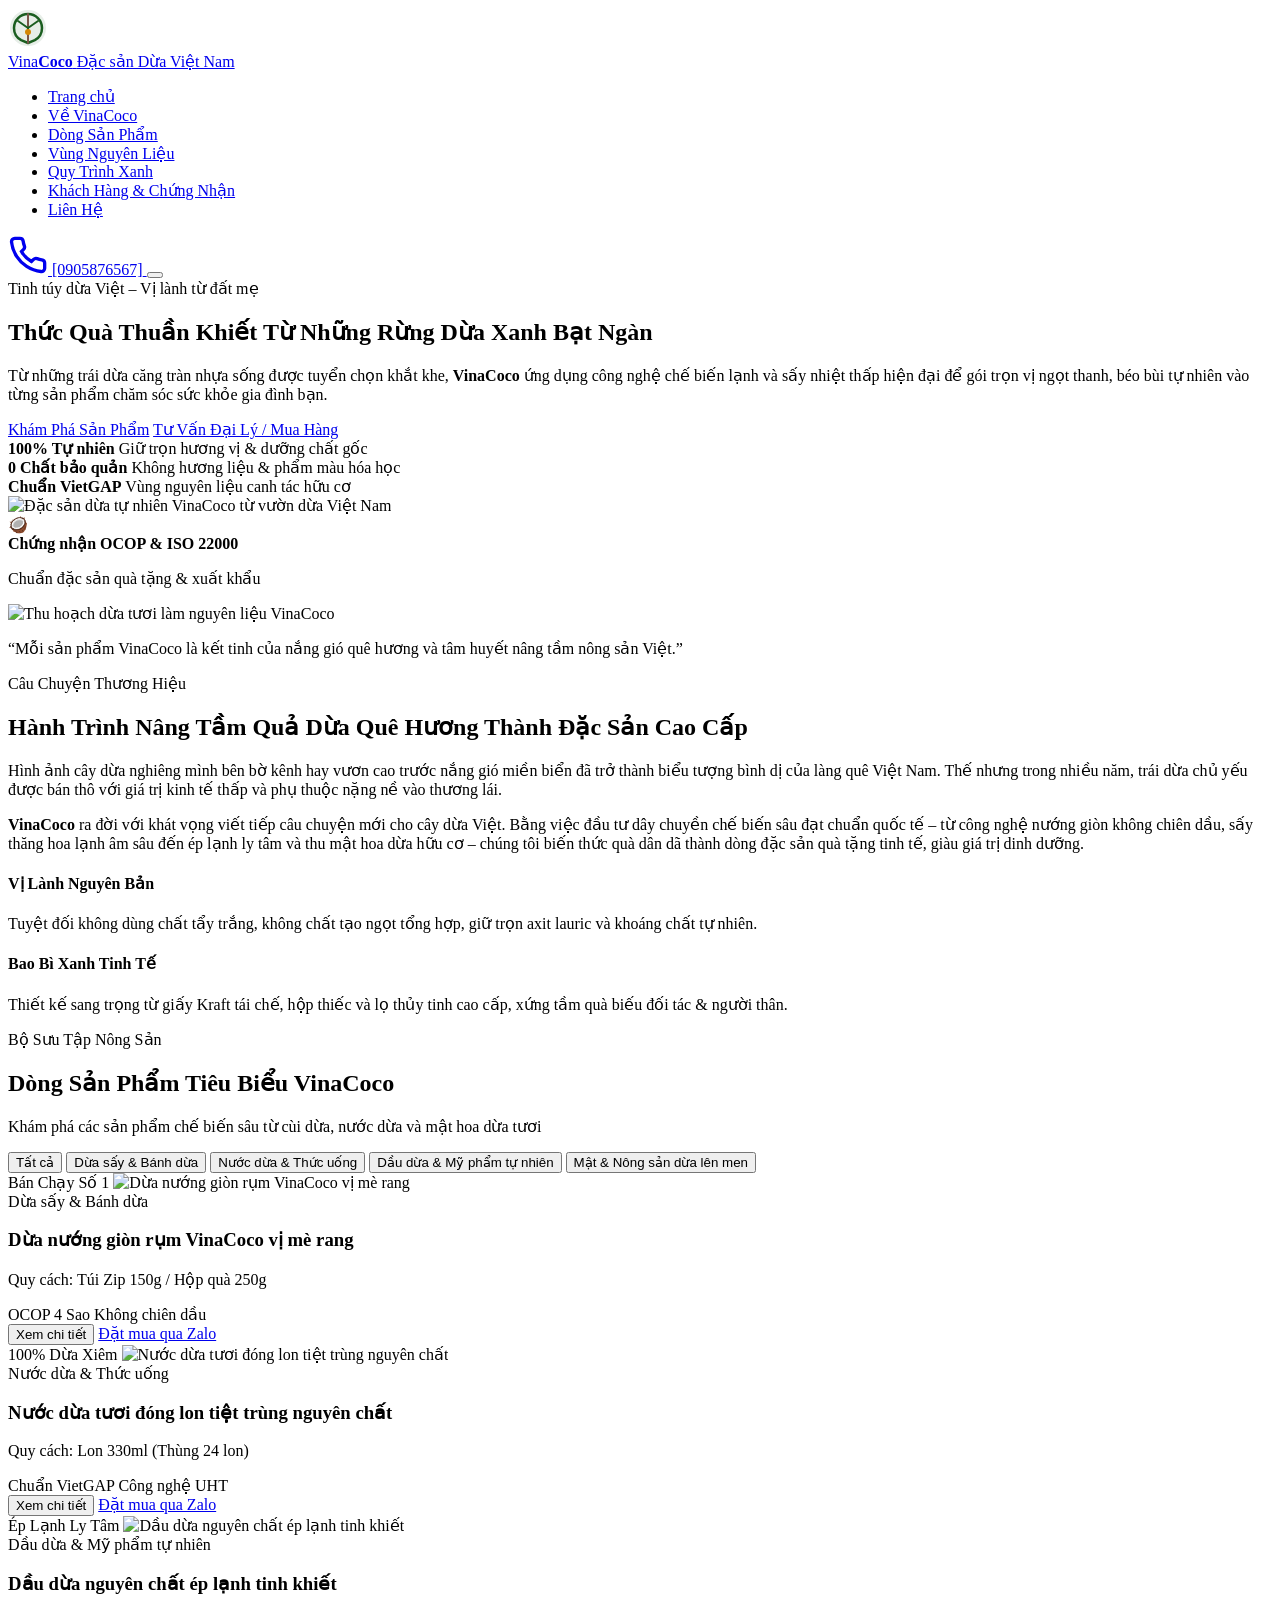
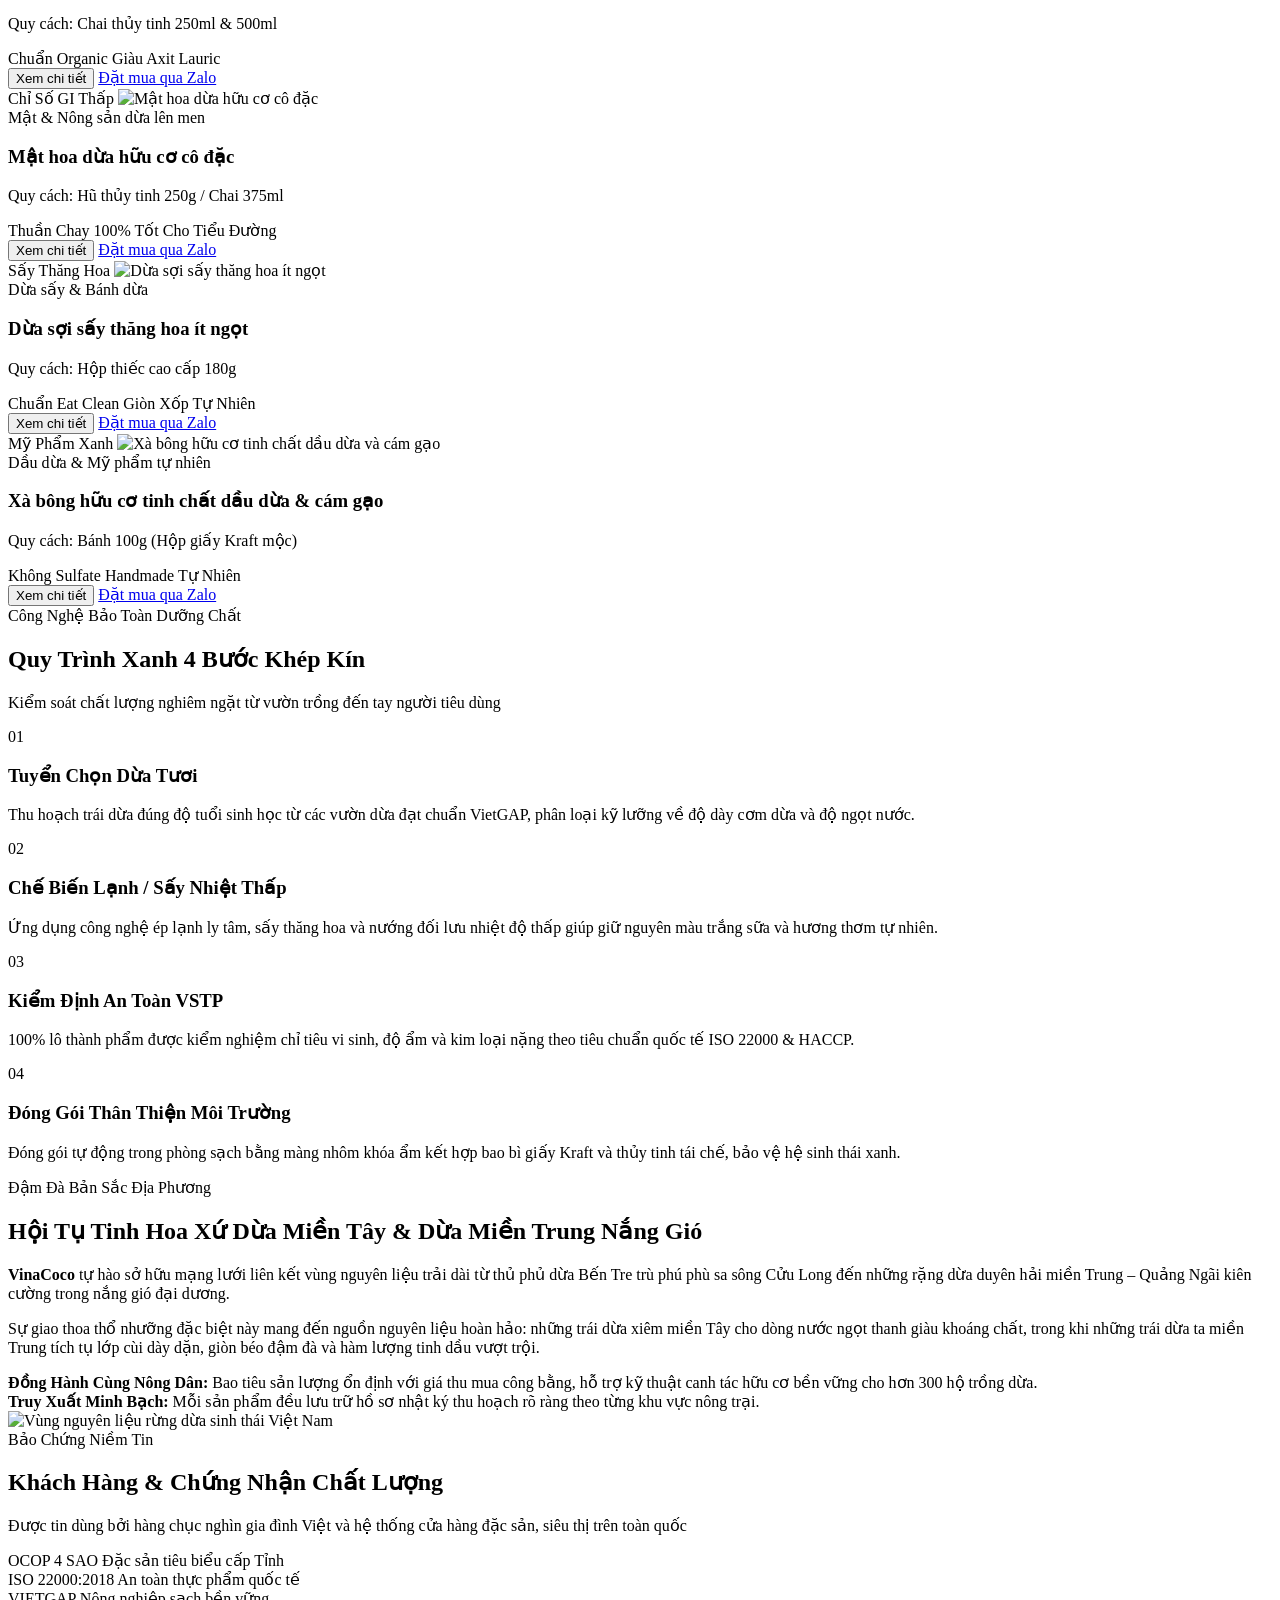
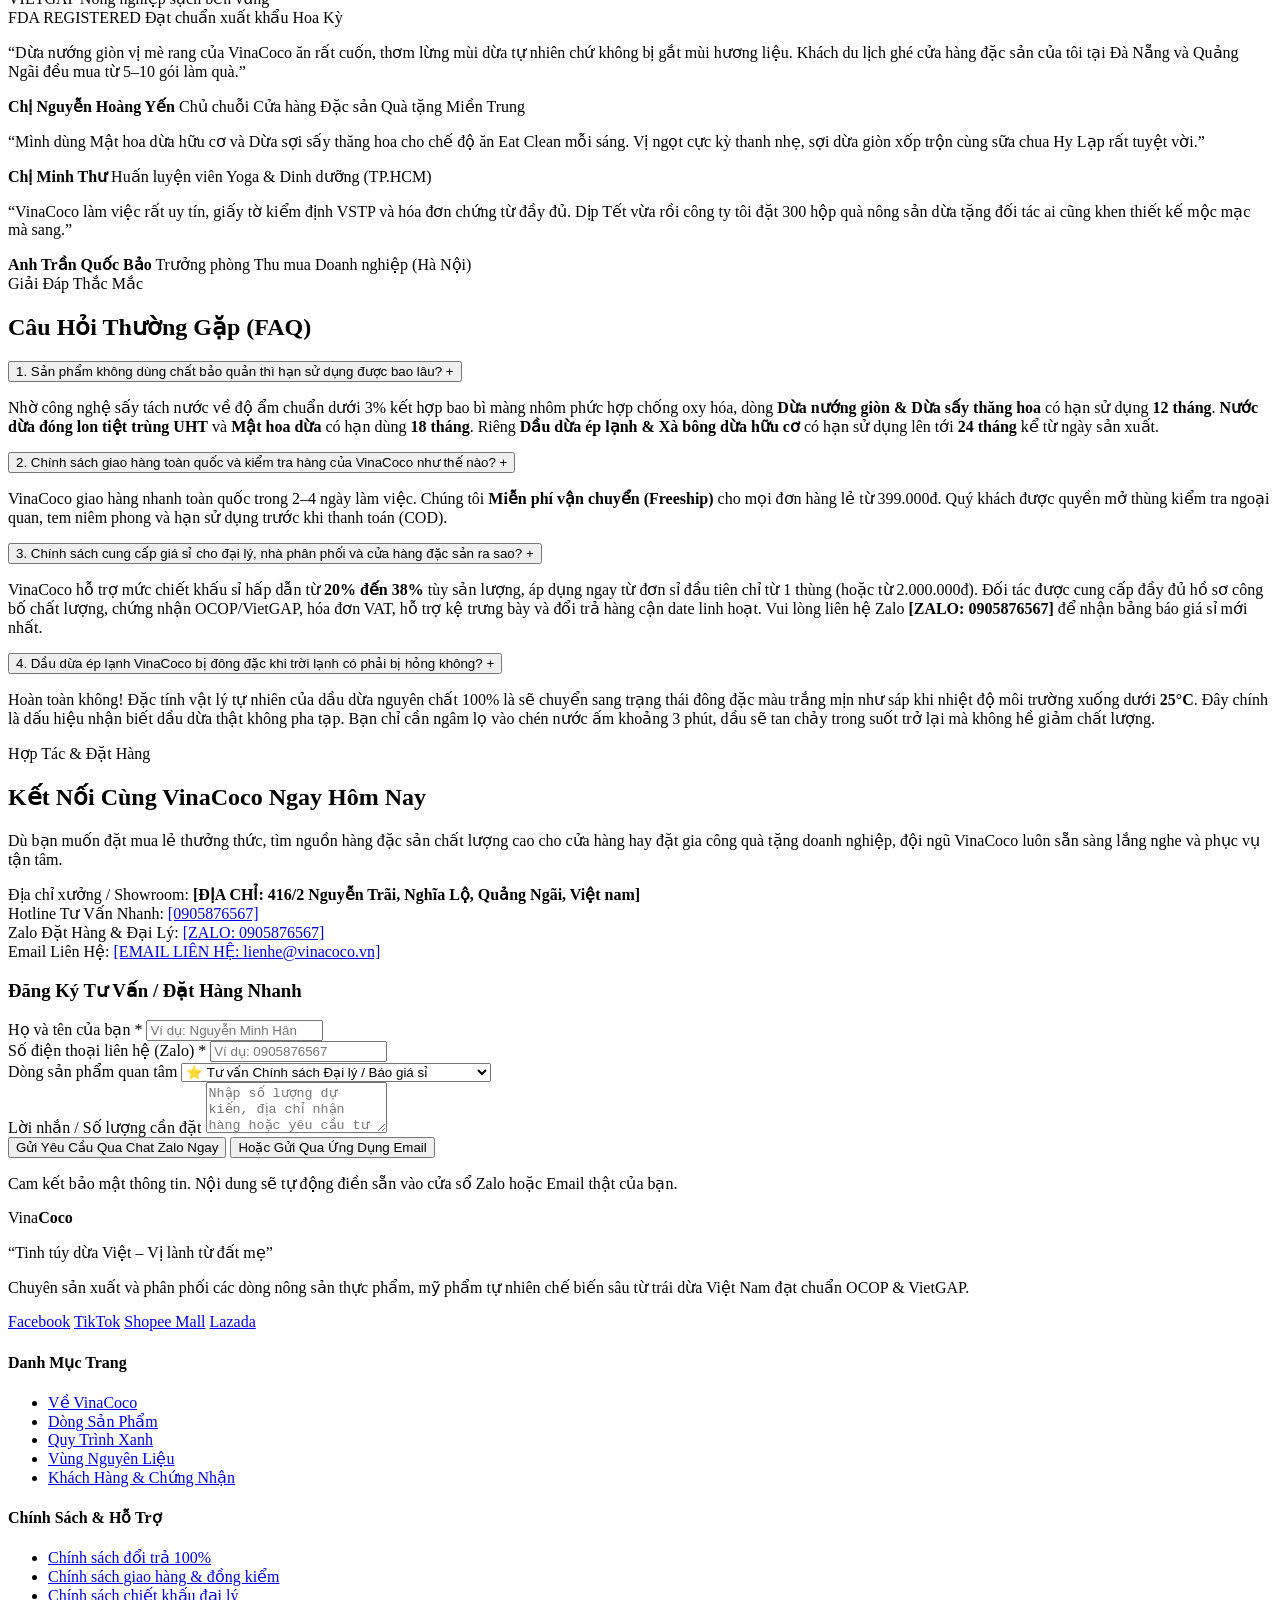
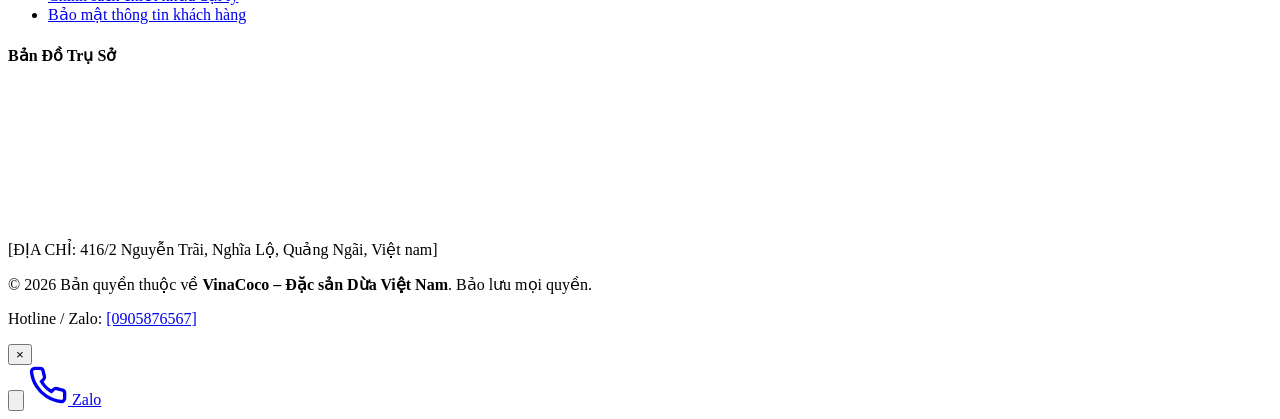
==== commit d6e3d828: "Update index.html" ====
--- a/index.html
+++ b/index.html
@@ -1,5 +1,13 @@
 <!DOCTYPE html>
 <html lang="vi">
+  <style>
+  /* Sửa lỗi icon to đùng */
+  svg, .zalo-btn img, .hotline-btn img {
+      max-width: 40px !important;
+      max-height: 40px !important;
+      height: auto;
+  }
+</style>
 <head>
   <meta charset="UTF-8">
   <meta name="viewport" content="width=device-width, initial-scale=1.0">
